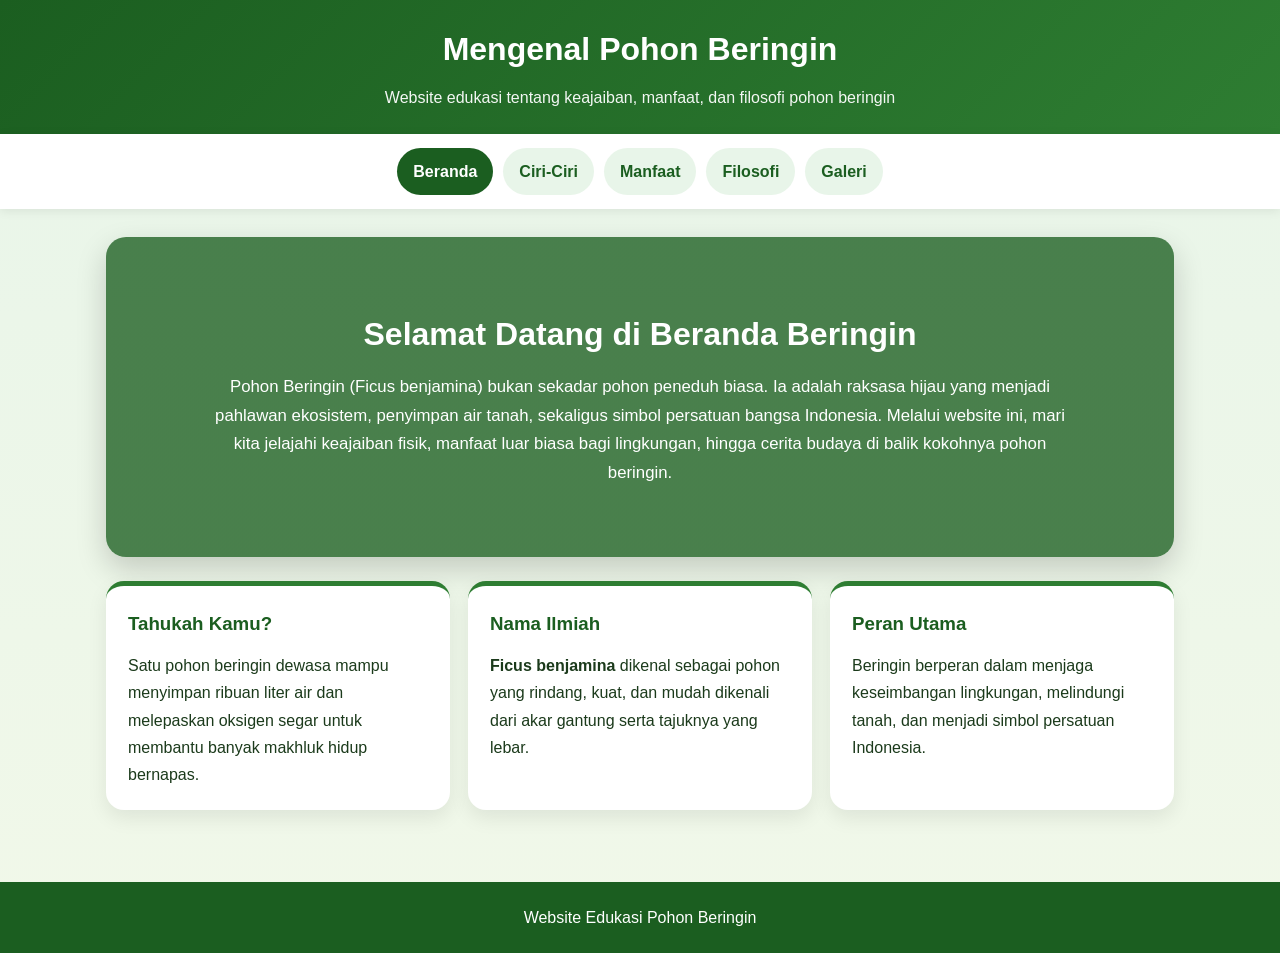
==== index.html @ f7401b62 "Add files via upload" ====
<!DOCTYPE html>
<html lang="id">
<head>
  <meta charset="UTF-8" />
  <meta name="viewport" content="width=device-width, initial-scale=1.0" />
  <title>Mengenal Pohon Beringin - Beranda</title>
  <link rel="stylesheet" href="style.css" />
</head>
<body>
  <header>
    <h1>Mengenal Pohon Beringin</h1>
    <p>Website edukasi tentang keajaiban, manfaat, dan filosofi pohon beringin</p>
  </header>

  <nav>
    <a class="active" href="index.html">Beranda</a>
    <a href="ciri-ciri.html">Ciri-Ciri</a>
    <a href="manfaat.html">Manfaat</a>
    <a href="filosofi.html">Filosofi</a>
    <a href="galeri.html">Galeri</a>
  </nav>

  <div class="container">
    <section class="hero">
      <h2>Selamat Datang di Beranda Beringin</h2>
      <p>
        Pohon Beringin (Ficus benjamina) bukan sekadar pohon peneduh biasa.
        Ia adalah raksasa hijau yang menjadi pahlawan ekosistem, penyimpan air tanah,
        sekaligus simbol persatuan bangsa Indonesia. Melalui website ini, mari kita
        jelajahi keajaiban fisik, manfaat luar biasa bagi lingkungan, hingga cerita
        budaya di balik kokohnya pohon beringin.
      </p>
    </section>

    <div class="card-grid">
      <div class="card">
        <h3>Tahukah Kamu?</h3>
        <p>Satu pohon beringin dewasa mampu menyimpan ribuan liter air dan melepaskan oksigen segar untuk membantu banyak makhluk hidup bernapas.</p>
      </div>
      <div class="card">
        <h3>Nama Ilmiah</h3>
        <p><strong>Ficus benjamina</strong> dikenal sebagai pohon yang rindang, kuat, dan mudah dikenali dari akar gantung serta tajuknya yang lebar.</p>
      </div>
      <div class="card">
        <h3>Peran Utama</h3>
        <p>Beringin berperan dalam menjaga keseimbangan lingkungan, melindungi tanah, dan menjadi simbol persatuan Indonesia.</p>
      </div>
    </div>
  </div>

  <div class="footer">
    <p>Website Edukasi Pohon Beringin</p>
  </div>
</body>
</html>
---- style.css ----
* {
  margin: 0;
  padding: 0;
  box-sizing: border-box;
  font-family: 'Segoe UI', Tahoma, Geneva, Verdana, sans-serif;
}

body {
  background: linear-gradient(180deg, #e8f5e9 0%, #f1f8e9 100%);
  color: #1b3a1b;
  line-height: 1.7;
}

header {
  background: linear-gradient(135deg, #1b5e20, #2e7d32);
  color: white;
  padding: 22px 16px;
  text-align: center;
  box-shadow: 0 4px 18px rgba(0,0,0,0.15);
}

header h1 {
  font-size: 2rem;
  margin-bottom: 8px;
}

header p {
  opacity: 0.95;
}

nav {
  background: #ffffff;
  display: flex;
  justify-content: center;
  flex-wrap: wrap;
  gap: 10px;
  padding: 14px 12px;
  position: sticky;
  top: 0;
  z-index: 1000;
  box-shadow: 0 2px 10px rgba(0,0,0,0.08);
}

nav a {
  text-decoration: none;
  color: #1b5e20;
  font-weight: 700;
  padding: 10px 16px;
  border-radius: 999px;
  transition: 0.3s;
  background: #e8f5e9;
}

nav a:hover,
nav a.active {
  background: #1b5e20;
  color: white;
}

.container {
  max-width: 1100px;
  margin: 28px auto;
  padding: 0 16px 40px;
}

.hero {
  background: linear-gradient(rgba(27,94,32,0.78), rgba(27,94,32,0.78)),
    url('https://images.unsplash.com/photo-1448375240586-882707db888b?auto=format&fit=crop&w=1400&q=80');
  background-size: cover;
  background-position: center;
  color: white;
  border-radius: 20px;
  padding: 70px 28px;
  text-align: center;
  box-shadow: 0 12px 30px rgba(0,0,0,0.18);
}

.hero h2 {
  font-size: 2rem;
  margin-bottom: 12px;
}

.hero p {
  max-width: 850px;
  margin: 0 auto;
  font-size: 1.05rem;
}

.card-grid {
  display: grid;
  grid-template-columns: repeat(auto-fit, minmax(250px, 1fr));
  gap: 18px;
  margin-top: 24px;
}

.card {
  background: white;
  border-radius: 18px;
  padding: 22px;
  box-shadow: 0 8px 20px rgba(0,0,0,0.08);
  border-top: 5px solid #2e7d32;
}

.card h3 {
  color: #1b5e20;
  margin-bottom: 12px;
}

.section-title {
  margin: 34px 0 16px;
  font-size: 1.6rem;
  color: #1b5e20;
}

ul {
  padding-left: 20px;
}

li {
  margin-bottom: 10px;
}

.badge {
  display: inline-block;
  background: #c8e6c9;
  color: #1b5e20;
  padding: 6px 12px;
  border-radius: 999px;
  font-size: 0.9rem;
  font-weight: 700;
  margin-bottom: 14px;
}

.info-box {
  background: #f7fff7;
  border-left: 5px solid #43a047;
  padding: 18px;
  border-radius: 14px;
  margin-top: 16px;
}

.footer {
  text-align: center;
  padding: 22px 14px;
  background: #1b5e20;
  color: white;
  margin-top: 32px;
}

.gallery {
  display: grid;
  grid-template-columns: repeat(auto-fit, minmax(220px, 1fr));
  gap: 16px;
}

.gallery-item {
  background: white;
  border-radius: 18px;
  overflow: hidden;
  box-shadow: 0 8px 18px rgba(0,0,0,0.08);
}

.gallery-item img {
  width: 100%;
  height: 180px;
  object-fit: cover;
}

.gallery-item p {
  padding: 14px;
}

@media (max-width: 600px) {
  header h1 {
    font-size: 1.5rem;
  }

  .hero {
    padding: 50px 18px;
  }

  .hero h2 {
    font-size: 1.5rem;
  }
}
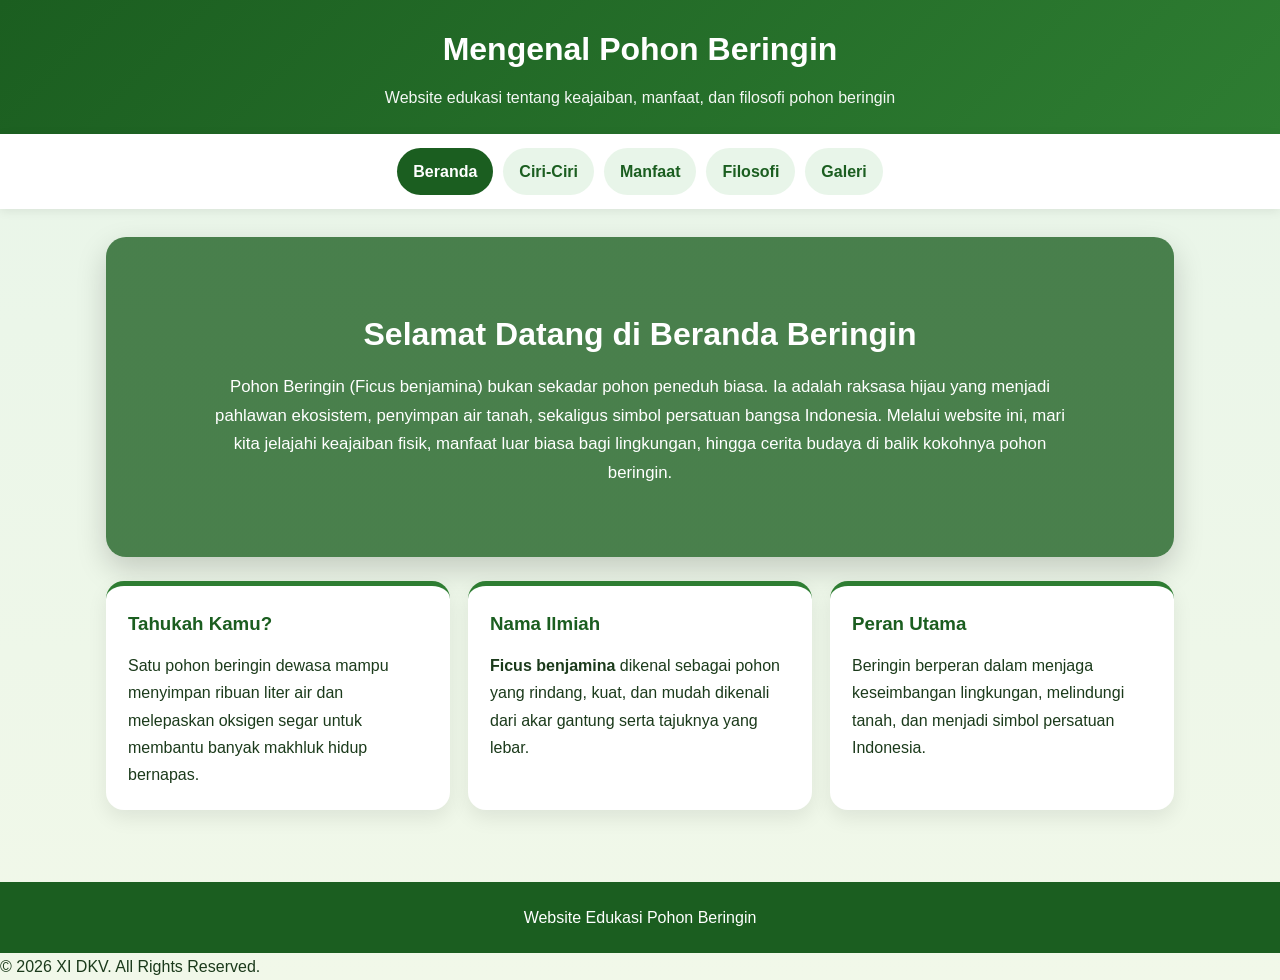
==== commit b0065efc: "Add footer section with copyright notice" ====
--- a/index.html
+++ b/index.html
@@ -51,5 +51,8 @@
   <div class="footer">
     <p>Website Edukasi Pohon Beringin</p>
   </div>
+  <footer class="credit-footer">
+        <p>© 2026 XI DKV. All Rights Reserved.</p>
+    </footer>
 </body>
-</html>+</html>
--- a/style.css
+++ b/style.css
@@ -182,4 +182,11 @@
   .hero h2 {
     font-size: 1.5rem;
   }
-}+  .credit-footer {
+    border-top: 1px solid #e0e0e0; 
+    padding-top: 15px; 
+    margin-top: 30px; 
+    text-align: center;
+    color: #666;
+}
+}
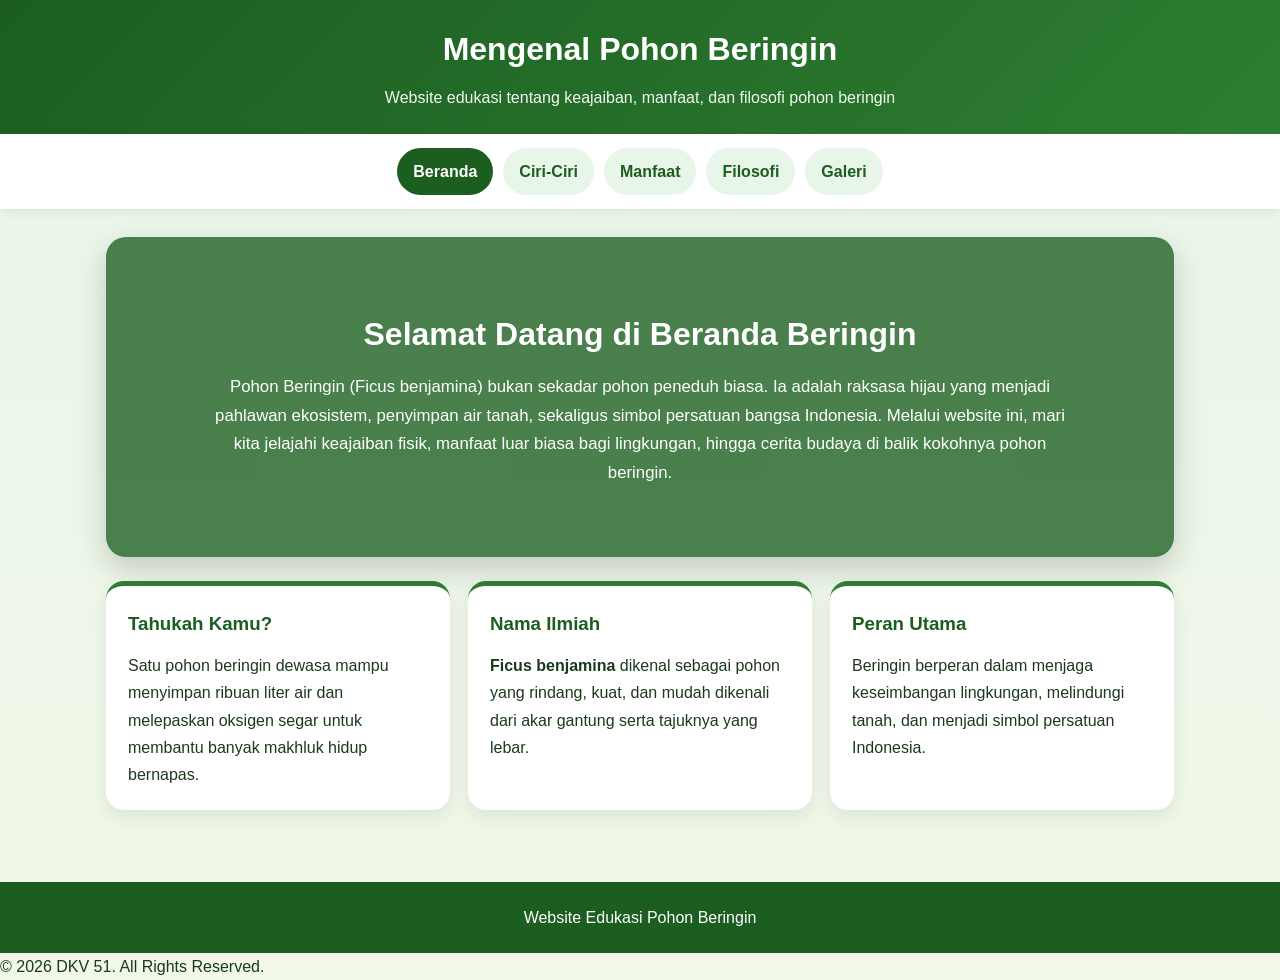
==== commit 139c53e7: "Update index.html" ====
--- a/index.html
+++ b/index.html
@@ -4,6 +4,7 @@
   <meta charset="UTF-8" />
   <meta name="viewport" content="width=device-width, initial-scale=1.0" />
   <title>Mengenal Pohon Beringin - Beranda</title>
+  <link rel="icon" type="image/png" href="https://www.smkn2wonosari.sch.id/media_library/images/2ea0367269a128e0875057e90101837e.png">
   <link rel="stylesheet" href="style.css" />
 </head>
 <body>
@@ -52,7 +53,7 @@
     <p>Website Edukasi Pohon Beringin</p>
   </div>
   <footer class="credit-footer">
-        <p>© 2026 XI DKV. All Rights Reserved.</p>
+        <p>© 2026 DKV 51. All Rights Reserved.</p>
     </footer>
 </body>
 </html>
--- a/style.css
+++ b/style.css
@@ -182,11 +182,16 @@
   .hero h2 {
     font-size: 1.5rem;
   }
-  .credit-footer {
-    border-top: 1px solid #e0e0e0; 
-    padding-top: 15px; 
-    margin-top: 30px; 
+ .credit-footer {
+    position: fixed; 
+    bottom: 0; 
+    left: 0;
+    width: 100%; 
+    border-top: 3px solid #f1f6eb; 
+    background-color: #f1f6eb; 
+    padding: 15px 0; 
     text-align: center;
-    color: #666;
+    color: #1a4314;
+    z-index: 999; 
 }
 }
